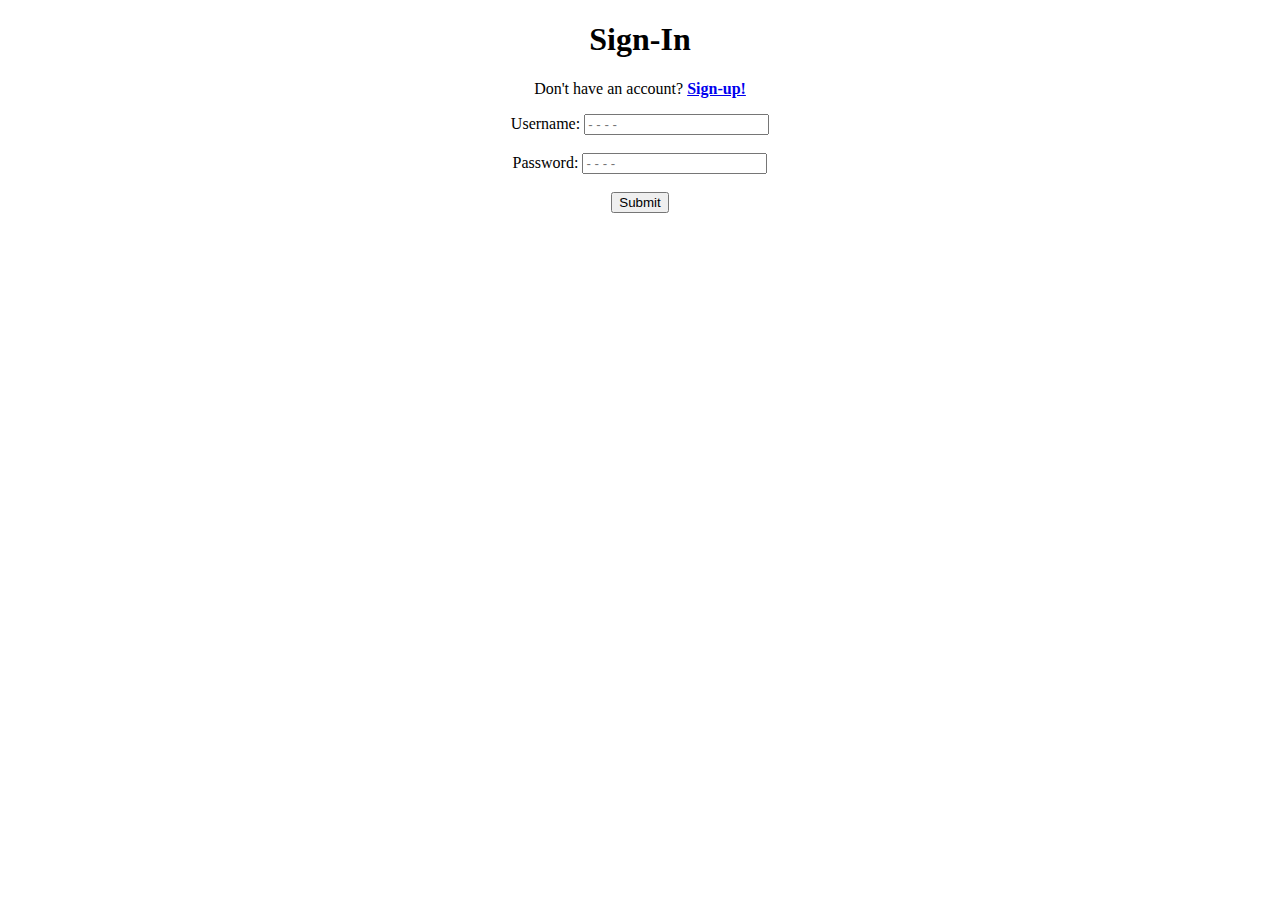
==== index.html @ d5b31e7f "Commit_the_First" ====
<!DOCTYPE HTML>
<html>
    
    <head>

        <meta charset="UTF-8">
        <meta http-equiv="X-UA-Compatible" content="IE=edge">
        <meta name="viewport" content="width=device-width, initial-scale=1.0">

        <title>SignIn Page</title>

    </head>

    <body>

        <center>

            <h1>Sign-In</h1>

            <p>Don't have an account? <a href="SignUp.html" target="blank"><strong>Sign-up!</strong></a></p>

            <form action="">
            
            <label>Username:</label>
            <input type="text" name="uname" placeholder="- - - -"><br><br>

            <label>Password:</label>
            <input type="password" name="pswd" placeholder="- - - -"><br><br>
            
            <input type="submit" name="submit" value="Submit"> 

            </form>

        </center>

    </body>

</html>
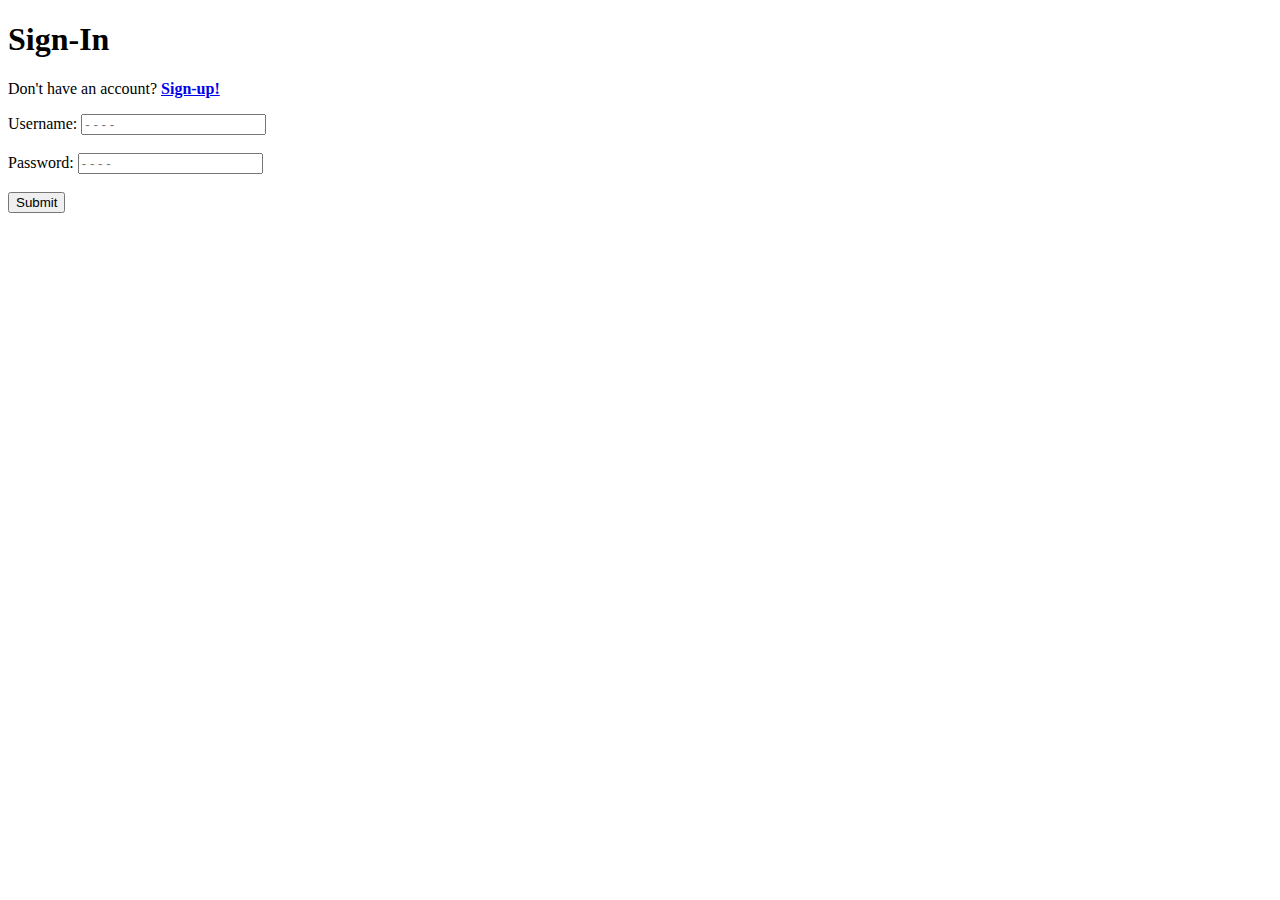
==== commit f8aab055: "Commit_the_Second" ====
--- a/index.html
+++ b/index.html
@@ -13,7 +13,7 @@
 
     <body>
 
-        <center>
+        
 
             <h1>Sign-In</h1>
 
@@ -31,7 +31,7 @@
 
             </form>
 
-        </center>
+        
 
     </body>
 
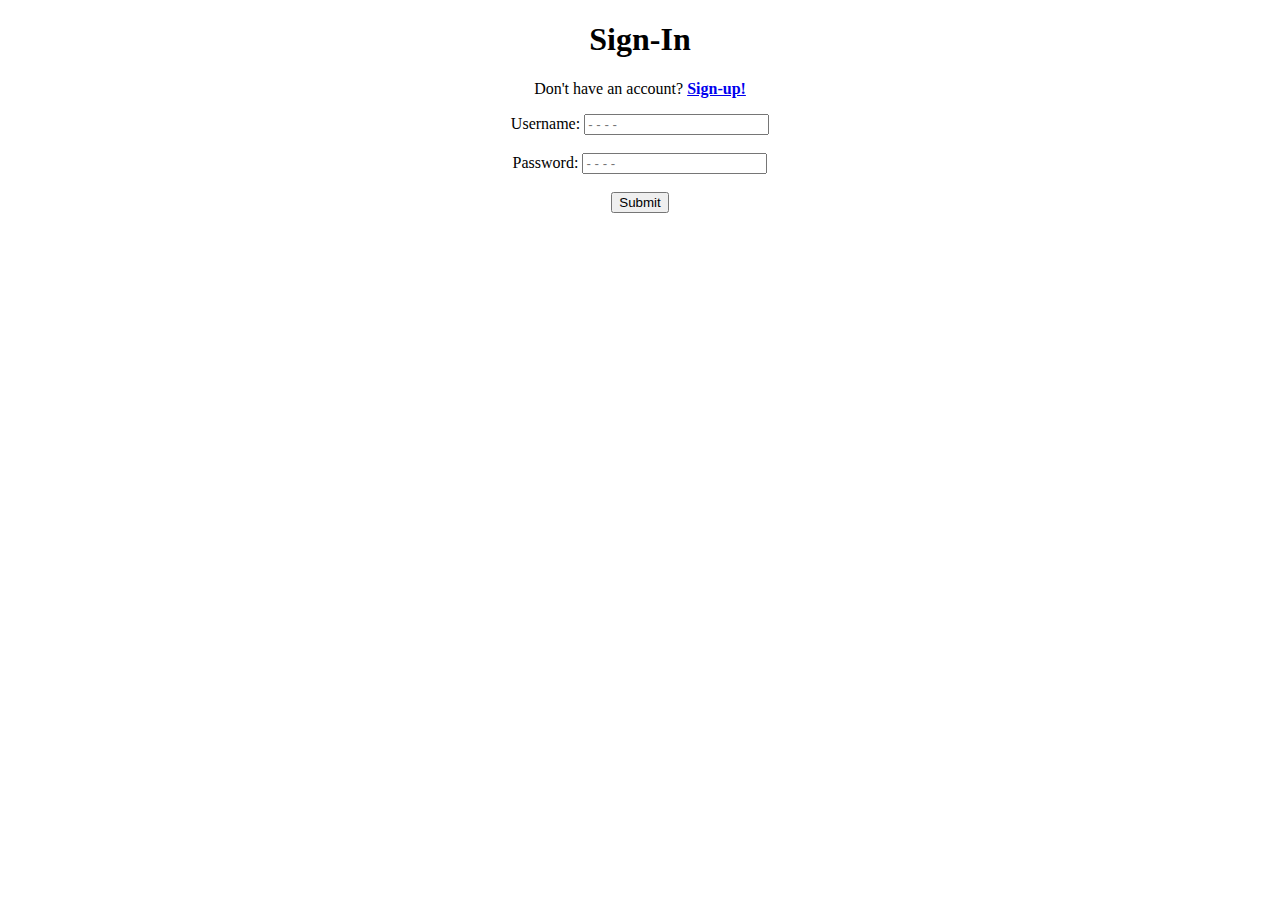
==== commit 2d1ef144: "Commit_the_Third" ====
--- a/index.html
+++ b/index.html
@@ -13,7 +13,7 @@
 
     <body>
 
-        
+        <center>
 
             <h1>Sign-In</h1>
 
@@ -31,7 +31,7 @@
 
             </form>
 
-        
+        </center>
 
     </body>
 
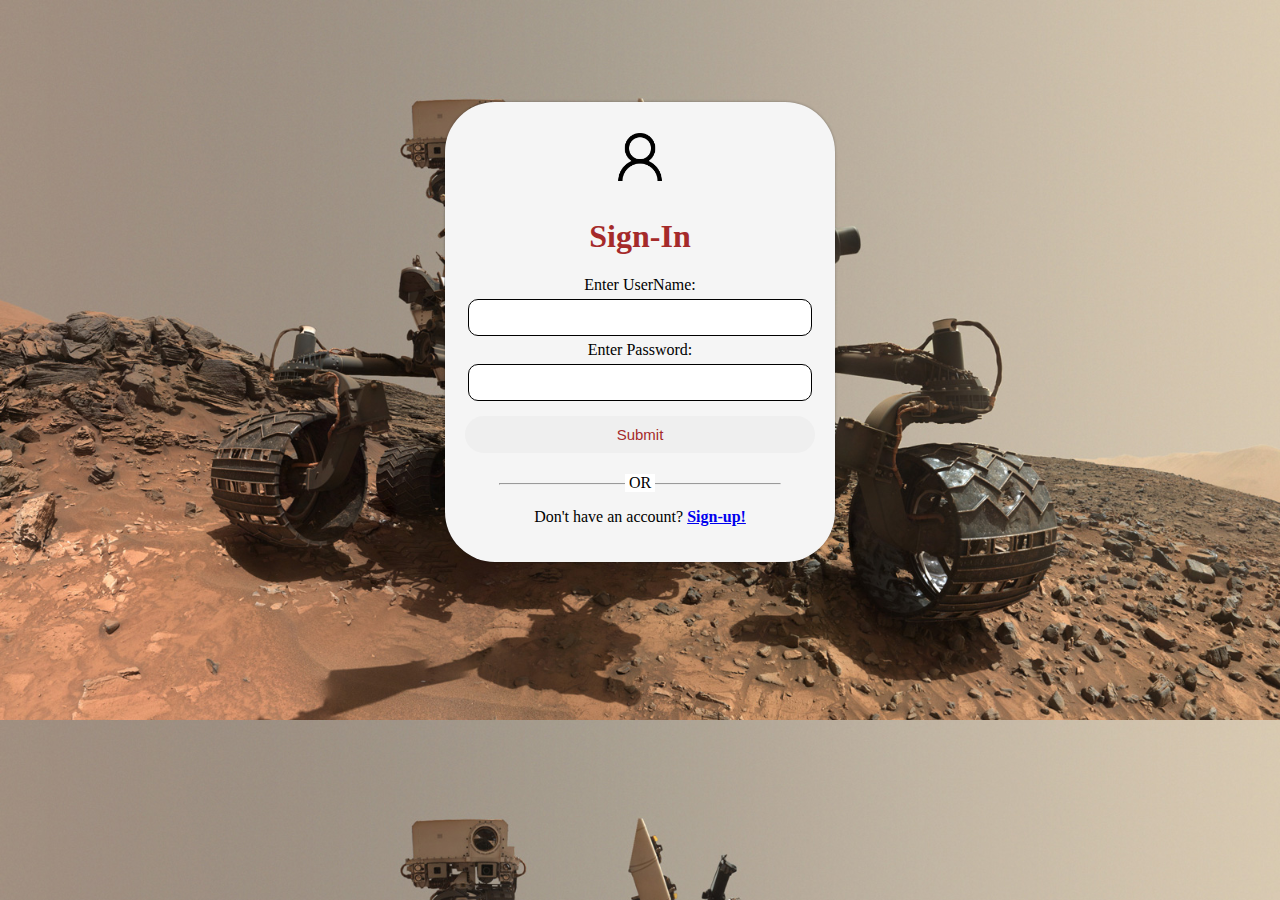
==== commit 9bd610b9: "Commit_the_Seventh" ====
--- a/index.html
+++ b/index.html
@@ -1,38 +1,31 @@
-<!DOCTYPE HTML>
-<html>
-    
-    <head>
+<!DOCTYPE html>
+<html lang="en">
 
-        <meta charset="UTF-8">
-        <meta http-equiv="X-UA-Compatible" content="IE=edge">
-        <meta name="viewport" content="width=device-width, initial-scale=1.0">
+<head>
+    <meta charset="UTF-8">
+    <meta http-equiv="X-UA-Compatible" content="IE=edge">
+    <meta name="viewport" content="width=device-width, initial-scale=1.0">
+    <title>SignIn Page</title>
+    <link rel="shortcut icon" href="favicon.ico" type="image/x-icon">
+    <link rel="stylesheet" href="style.css">
+</head>
 
-        <title>SignIn Page</title>
-
-    </head>
-
-    <body>
-
-        <center>
-
-            <h1>Sign-In</h1>
-
+<body>
+    <div class="formbox">
+        <img src="images/userIcon.png" alt="User Icon  ">
+        <h1>Sign-In</h1>
+        <form>
+            <label>Enter UserName:</label>
+            <input type="text" name="uname" class="tb">
+            <label>Enter Password:</label>
+            <input type="password" name="pswd" class="tb">
+            <button type="button" class="b1">Submit</button>
+            <hr>
+            <p class="or">OR</p>
             <p>Don't have an account? <a href="SignUp.html" target="blank"><strong>Sign-up!</strong></a></p>
 
-            <form action="">
-            
-            <label>Username:</label>
-            <input type="text" name="uname" placeholder="- - - -"><br><br>
-
-            <label>Password:</label>
-            <input type="password" name="pswd" placeholder="- - - -"><br><br>
-            
-            <input type="submit" name="submit" value="Submit"> 
-
-            </form>
-
-        </center>
-
-    </body>
+        </form>
+    </div>
+</body>
 
 </html>--- a/style.css
+++ b/style.css
@@ -0,0 +1,78 @@
+body{
+    margin:0;
+    padding:0;
+    font-family:'Verdana';
+    background-image: url("images/bg1.jpg");
+    background-size:cover;
+}
+
+.formbox{
+    width: 350px;
+    border-radius: 50px;
+    box-shadow: 0 0 3px 0 rgba(0,0,0,0.3);
+    background: whitesmoke;
+    padding: 20px;
+    margin: 8% auto 0;
+    text-align: center;
+}
+
+.formbox2{
+    width: 350px;
+    border-radius: 30px;
+    box-shadow: 0 0 3px 0 rgba(0,0,0,0.3);
+    background: whitesmoke;
+    padding: 30px;
+    margin: 2% auto 0;
+    text-align: center;
+}
+
+h1, h5{
+    color: #A52A2A;
+    margin-bottom: 30 px;
+}
+
+.tb{
+    border-radius: 10px;
+    padding:10px;
+    margin:5px 0;
+    width: 92%;
+    border: 1px solid black;
+    outline:none;
+
+}
+
+button{
+    color: grey;
+    width:100%;
+    padding: 10px;
+    border-radius: 20px;
+    font-size: 15px;
+    margin: 10px 0;
+    border: none;
+    outline:none;
+    cursor:pointer;
+}
+
+.b1{
+    color:#A52A2A;
+}
+
+.b1:hover{
+    background-color: #A52A2A;
+    color:white;
+}
+
+hr{
+    margin-top: 20px;
+    width: 80%;
+}
+
+.or{
+    background: #fff;
+    width:30px;
+    margin: -19px auto 10px;
+}
+
+img{
+    width: 70px;
+}